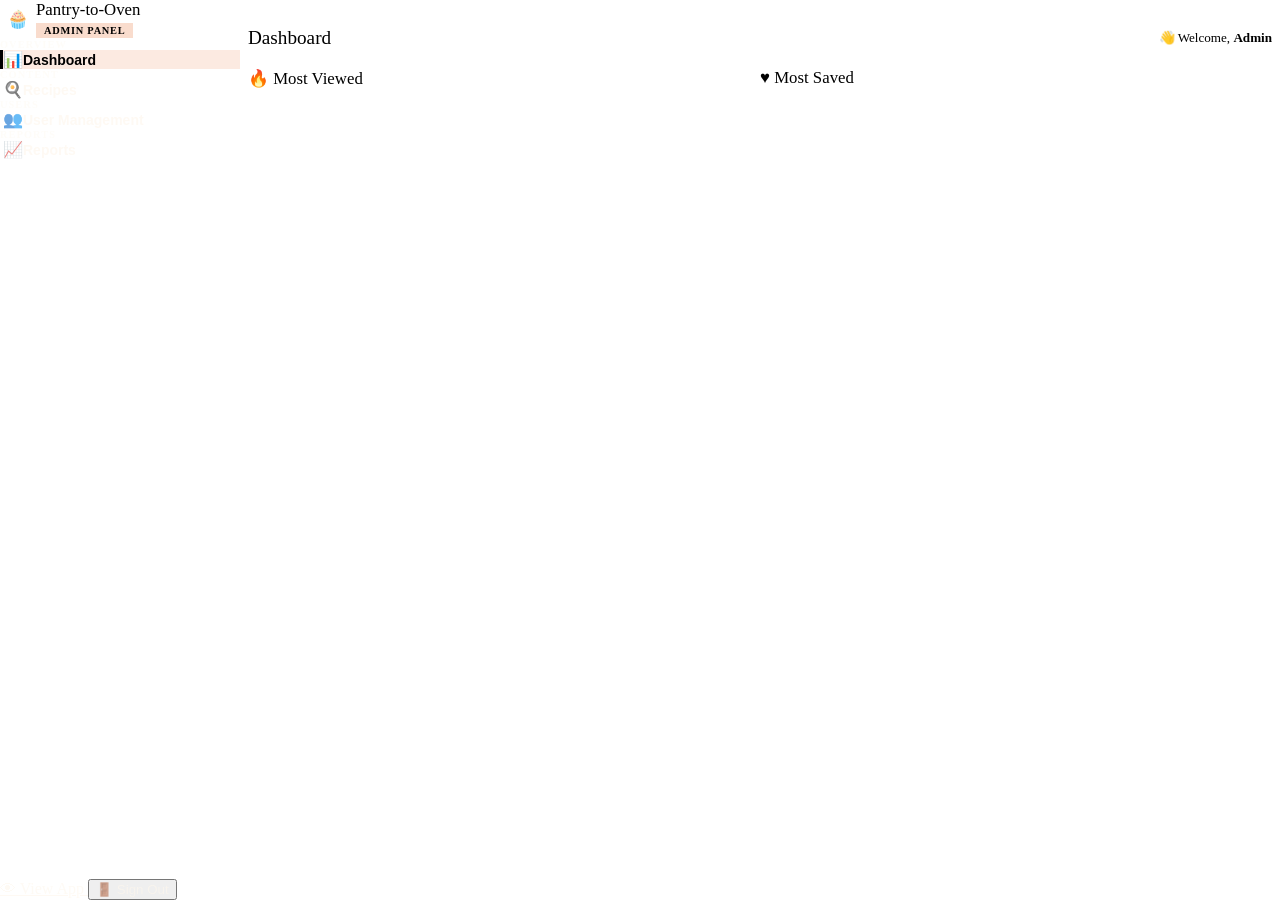
==== admin.html @ a7ffd621 "Add files via upload" ====
<!DOCTYPE html>
<html lang="en">
<head>
  <meta charset="UTF-8" />
  <meta name="viewport" content="width=device-width, initial-scale=1.0" />
  <title>Admin Panel — Pantry-to-Oven</title>
  <link rel="stylesheet" href="css/style.css" />
  <style>
    /* ── Layout ── */
    body { background: var(--gray-50); }

    .admin-layout { display: flex; min-height: 100vh; }

    .admin-sidebar {
      width: 240px; flex-shrink: 0;
      background: var(--brown-deep);
      display: flex; flex-direction: column;
      position: fixed; top: 0; left: 0; bottom: 0;
      z-index: 50; overflow-y: auto;
    }

    .admin-brand {
      padding: var(--sp-6);
      border-bottom: 1px solid rgba(255,255,255,.1);
    }

    .admin-brand-logo {
      display: flex; align-items: center; gap: var(--sp-3);
      margin-bottom: var(--sp-2);
    }

    .admin-brand-icon {
      width: 36px; height: 36px;
      background: var(--orange);
      border-radius: var(--r-md);
      display: flex; align-items: center; justify-content: center;
      font-size: 1.1rem;
    }

    .admin-brand-name {
      font-family: var(--font-display);
      font-size: 1.05rem; color: var(--cream); line-height: 1.2;
    }

    .admin-brand-badge {
      display: inline-block;
      background: rgba(232,116,58,.25);
      color: var(--orange-light);
      font-size: .65rem; font-weight: 700;
      letter-spacing: .07em; text-transform: uppercase;
      padding: 2px 8px; border-radius: var(--r-full);
    }

    .admin-nav { padding: var(--sp-3) 0; flex: 1; }

    .admin-nav-section {
      font-size: .65rem; font-weight: 700;
      text-transform: uppercase; letter-spacing: .1em;
      color: rgba(253,246,236,.35);
      padding: var(--sp-4) var(--sp-5) var(--sp-2);
    }

    .admin-nav-link {
      display: flex; align-items: center;
      gap: var(--sp-3); padding: 10px var(--sp-5);
      color: rgba(253,246,236,.65);
      font-size: .875rem; font-weight: 600;
      text-decoration: none;
      border-left: 3px solid transparent;
      cursor: pointer;
      transition: all var(--t-fast) var(--ease);
      background: none; border-right: none;
      border-top: none; border-bottom: none;
      width: 100%; text-align: left;
    }

    .admin-nav-link:hover { background: rgba(255,255,255,.07); color: var(--cream); }

    .admin-nav-link.active {
      background: rgba(232,116,58,.15);
      color: var(--orange-light);
      border-left-color: var(--orange);
    }

    .admin-nav-icon { font-size: 1rem; width: 20px; text-align: center; flex-shrink: 0; }

    .admin-sidebar-footer {
      padding: var(--sp-4) var(--sp-5);
      border-top: 1px solid rgba(255,255,255,.1);
    }

    /* ── Main ── */
    .admin-main { margin-left: 240px; flex: 1; min-height: 100vh; }

    .admin-topbar {
      background: var(--white);
      border-bottom: 1px solid var(--cream-border);
      padding: 0 var(--sp-8);
      height: 60px;
      display: flex; align-items: center; justify-content: space-between;
      position: sticky; top: 0; z-index: 40;
      box-shadow: var(--shadow-xs);
    }

    .admin-topbar-title {
      font-family: var(--font-display);
      font-size: 1.2rem; color: var(--brown-deep);
    }

    .admin-topbar-right {
      display: flex; align-items: center; gap: var(--sp-3);
      font-size: .82rem; color: var(--gray-400);
    }

    .admin-content { padding: var(--sp-8); }

    /* ── Panels ── */
    .admin-panel { display: none; }
    .admin-panel.active { display: block; }

    /* ── Stats ── */
    .stats-grid {
      display: grid;
      grid-template-columns: repeat(auto-fill, minmax(175px, 1fr));
      gap: var(--sp-4); margin-bottom: var(--sp-8);
    }

    .stat-card {
      background: var(--white);
      border-radius: var(--r-lg);
      border: 1px solid var(--cream-border);
      box-shadow: var(--shadow-xs);
      padding: var(--sp-5) var(--sp-6);
    }

    .stat-card-label {
      font-size: .72rem; font-weight: 700;
      text-transform: uppercase; letter-spacing: .07em;
      color: var(--gray-400); margin-bottom: var(--sp-2);
    }

    .stat-card-value {
      font-family: var(--font-display);
      font-size: 2.2rem; font-weight: 700;
      color: var(--brown-deep); line-height: 1;
    }

    .stat-card-icon {
      font-size: 1.5rem; margin-bottom: var(--sp-3);
    }

    /* ── Table ── */
    .table-card {
      background: var(--white);
      border-radius: var(--r-lg);
      border: 1px solid var(--cream-border);
      box-shadow: var(--shadow-xs);
      overflow: hidden;
      margin-bottom: var(--sp-6);
    }

    .table-card-header {
      display: flex; align-items: center;
      justify-content: space-between;
      padding: var(--sp-4) var(--sp-6);
      border-bottom: 1px solid var(--cream-border);
      flex-wrap: wrap; gap: var(--sp-3);
    }

    .table-card-title {
      font-family: var(--font-display);
      font-size: 1.05rem; color: var(--brown-deep);
    }

    .table-search {
      display: flex; align-items: center;
      gap: var(--sp-2); flex: 1; max-width: 300px;
    }

    .table-search input {
      flex: 1; padding: 7px 12px;
      border: 1.5px solid var(--cream-border);
      border-radius: var(--r-md);
      font-size: .875rem; outline: none;
      transition: border-color var(--t-fast) var(--ease);
    }

    .table-search input:focus { border-color: var(--orange); }

    .admin-table { width: 100%; border-collapse: collapse; }

    .admin-table th {
      font-size: .72rem; font-weight: 700;
      text-transform: uppercase; letter-spacing: .06em;
      color: var(--gray-400);
      padding: var(--sp-3) var(--sp-5);
      text-align: left;
      background: var(--gray-50);
      border-bottom: 1px solid var(--cream-border);
      white-space: nowrap;
    }

    .admin-table td {
      padding: var(--sp-3) var(--sp-5);
      font-size: .875rem; color: var(--gray-800);
      border-bottom: 1px solid var(--gray-100);
      vertical-align: middle;
    }

    .admin-table tr:last-child td { border-bottom: none; }
    .admin-table tr:hover td { background: var(--gray-50); }

    .table-img {
      width: 44px; height: 44px;
      border-radius: var(--r-md);
      object-fit: cover;
      background: var(--cream-dark);
      flex-shrink: 0;
    }

    .action-btns { display: flex; gap: var(--sp-2); }

    /* ── Modal ── */
    .modal-backdrop {
      display: none; position: fixed;
      inset: 0; background: rgba(26,15,10,.6);
      z-index: 200; align-items: flex-start;
      justify-content: center;
      padding: var(--sp-8) var(--sp-4);
      overflow-y: auto;
    }

    .modal-backdrop.open { display: flex; }

    .modal {
      background: var(--white);
      border-radius: var(--r-xl);
      box-shadow: var(--shadow-lg);
      width: 100%; max-width: 680px;
      animation: modalIn .25s var(--ease) both;
    }

    @keyframes modalIn {
      from { opacity: 0; transform: translateY(16px) scale(.97); }
      to   { opacity: 1; transform: translateY(0) scale(1); }
    }

    .modal-header {
      padding: var(--sp-5) var(--sp-6);
      border-bottom: 1px solid var(--cream-border);
      display: flex; align-items: center; justify-content: space-between;
    }

    .modal-title { font-family: var(--font-display); font-size: 1.2rem; color: var(--brown-deep); }

    .modal-close {
      background: none; border: none; cursor: pointer;
      font-size: 1.2rem; color: var(--gray-400);
      padding: 4px; border-radius: var(--r-sm);
      transition: color var(--t-fast) var(--ease);
    }

    .modal-close:hover { color: var(--brown); }

    .modal-body { padding: var(--sp-6); }

    .modal-footer {
      padding: var(--sp-4) var(--sp-6) var(--sp-6);
      display: flex; justify-content: flex-end; gap: var(--sp-3);
      border-top: 1px solid var(--cream-border);
    }

    .form-grid-2 {
      display: grid; grid-template-columns: 1fr 1fr;
      gap: var(--sp-4);
    }

    .form-grid-3 {
      display: grid; grid-template-columns: 1fr 1fr 1fr;
      gap: var(--sp-4);
    }

    /* Dynamic rows */
    .dynamic-row {
      display: flex; gap: var(--sp-2);
      align-items: flex-start; margin-bottom: var(--sp-2);
    }

    .dynamic-row-num {
      width: 28px; height: 28px; flex-shrink: 0;
      background: var(--orange-pale); color: var(--orange);
      border-radius: var(--r-full);
      display: flex; align-items: center; justify-content: center;
      font-size: .8rem; font-weight: 700;
      margin-top: 9px;
    }

    .remove-row-btn {
      background: none; border: 1.5px solid var(--cream-border);
      border-radius: var(--r-md);
      width: 34px; height: 34px; flex-shrink: 0;
      display: flex; align-items: center; justify-content: center;
      cursor: pointer; color: var(--gray-400);
      font-size: .9rem; margin-top: 7px;
      transition: all var(--t-fast) var(--ease);
    }

    .remove-row-btn:hover { border-color: var(--error); color: var(--error); }

    /* Report tables */
    .report-row {
      display: flex; align-items: center;
      gap: var(--sp-3); padding: var(--sp-3) var(--sp-5);
      border-bottom: 1px solid var(--gray-100);
    }

    .report-row:last-child { border-bottom: none; }

    .report-rank {
      width: 28px; height: 28px; border-radius: var(--r-full);
      background: var(--cream); border: 1px solid var(--cream-border);
      display: flex; align-items: center; justify-content: center;
      font-size: .78rem; font-weight: 700; color: var(--gray-600);
      flex-shrink: 0;
    }

    .report-rank.gold   { background: var(--amber-pale);  color: var(--amber);  border-color: var(--amber-light); }
    .report-rank.silver { background: var(--gray-100);    color: var(--gray-600); }
    .report-rank.bronze { background: var(--orange-pale); color: var(--orange); border-color: var(--brown-light); }

    .report-bar-wrap { flex: 1; height: 6px; background: var(--cream-dark); border-radius: var(--r-full); overflow: hidden; }
    .report-bar      { height: 100%; border-radius: var(--r-full); background: var(--orange); transition: width .6s var(--ease); }

    @media(max-width:900px) {
      .admin-sidebar { width: 200px; }
      .admin-main    { margin-left: 200px; }
      .admin-content { padding: var(--sp-5); }
      .form-grid-2   { grid-template-columns: 1fr; }
      .form-grid-3   { grid-template-columns: 1fr 1fr; }
    }

    @media(max-width:640px) {
      .admin-sidebar { display: none; }
      .admin-main    { margin-left: 0; }
      .form-grid-3   { grid-template-columns: 1fr; }
    }
  </style>
</head>
<body>

<!-- ═══ SIDEBAR ═══ -->
<div class="admin-layout">
  <aside class="admin-sidebar">
    <div class="admin-brand">
      <div class="admin-brand-logo">
        <div class="admin-brand-icon">🧁</div>
        <div>
          <div class="admin-brand-name">Pantry-to-Oven</div>
          <span class="admin-brand-badge">Admin Panel</span>
        </div>
      </div>
    </div>

    <nav class="admin-nav">
      <div class="admin-nav-section">Overview</div>
      <button class="admin-nav-link active" onclick="showPanel('dashboard', this)">
        <span class="admin-nav-icon">&#x1F4CA;</span> Dashboard
      </button>

      <div class="admin-nav-section">Content</div>
      <button class="admin-nav-link" onclick="showPanel('recipes', this)">
        <span class="admin-nav-icon">&#x1F373;</span> Recipes
      </button>

      <div class="admin-nav-section">Users</div>
      <button class="admin-nav-link" onclick="showPanel('users', this)">
        <span class="admin-nav-icon">&#x1F465;</span> User Management
      </button>

      <div class="admin-nav-section">Reports</div>
      <button class="admin-nav-link" onclick="showPanel('reports', this)">
        <span class="admin-nav-icon">&#x1F4C8;</span> Reports
      </button>
    </nav>

    <div class="admin-sidebar-footer">
      <a href="home.html" class="btn btn-ghost btn-sm btn-full" style="color:rgba(253,246,236,.6);justify-content:flex-start;gap:var(--sp-2);">
        &#x1F441; View App
      </a>
      <button class="btn btn-ghost btn-sm btn-full" onclick="handleLogout()" style="color:rgba(253,246,236,.6);justify-content:flex-start;gap:var(--sp-2);margin-top:var(--sp-1);">
        &#x1F6AA; Sign Out
      </button>
    </div>
  </aside>

  <!-- ═══ MAIN ═══ -->
  <div class="admin-main">

    <!-- Topbar -->
    <div class="admin-topbar">
      <div class="admin-topbar-title" id="topbar-title">Dashboard</div>
      <div class="admin-topbar-right">
        <span>&#x1F44B; Welcome, <strong>Admin</strong></span>
      </div>
    </div>

    <div class="admin-content">

      <!-- ══════════ DASHBOARD PANEL ══════════ -->
      <div class="admin-panel active" id="panel-dashboard">
        <div class="stats-grid" id="dash-stats"></div>

        <div style="display:grid;grid-template-columns:1fr 1fr;gap:var(--sp-6);">
          <!-- Top viewed -->
          <div class="table-card">
            <div class="table-card-header">
              <span class="table-card-title">&#x1F525; Most Viewed</span>
            </div>
            <div id="top-viewed-list"></div>
          </div>
          <!-- Top saved -->
          <div class="table-card">
            <div class="table-card-header">
              <span class="table-card-title">&#x2665; Most Saved</span>
            </div>
            <div id="top-saved-list"></div>
          </div>
        </div>
      </div>

      <!-- ══════════ RECIPES PANEL ══════════ -->
      <div class="admin-panel" id="panel-recipes">
        <div class="table-card">
          <div class="table-card-header">
            <span class="table-card-title">All Recipes</span>
            <div style="display:flex;gap:var(--sp-3);align-items:center;flex-wrap:wrap;">
              <div class="table-search">
                <input type="text" id="recipe-search-input" placeholder="Search recipes..." oninput="renderRecipeTable()" />
              </div>
              <button class="btn btn-primary btn-sm" onclick="openRecipeModal()">
                + Add Recipe
              </button>
            </div>
          </div>
          <div style="overflow-x:auto;">
            <table class="admin-table" id="recipes-table">
              <thead>
                <tr>
                  <th>Recipe</th>
                  <th>Category</th>
                  <th>Difficulty</th>
                  <th>Time</th>
                  <th>Views</th>
                  <th>Saves</th>
                  <th>Actions</th>
                </tr>
              </thead>
              <tbody id="recipes-tbody"></tbody>
            </table>
          </div>
        </div>
      </div>

      <!-- ══════════ USERS PANEL ══════════ -->
      <div class="admin-panel" id="panel-users">
        <div class="table-card">
          <div class="table-card-header">
            <span class="table-card-title">All Users</span>
            <div class="table-search">
              <input type="text" id="user-search-input" placeholder="Search users..." oninput="renderUserTable()" />
            </div>
          </div>
          <div style="overflow-x:auto;">
            <table class="admin-table">
              <thead>
                <tr>
                  <th>User</th>
                  <th>Email</th>
                  <th>Joined</th>
                  <th>Saved</th>
                  <th>Completed</th>
                  <th>Viewed</th>
                  <th>Actions</th>
                </tr>
              </thead>
              <tbody id="users-tbody"></tbody>
            </table>
          </div>
        </div>
      </div>

      <!-- ══════════ REPORTS PANEL ══════════ -->
      <div class="admin-panel" id="panel-reports">
        <div style="display:grid;grid-template-columns:1fr 1fr;gap:var(--sp-6);">
          <div class="table-card">
            <div class="table-card-header">
              <span class="table-card-title">&#x1F525; Top 5 Most Viewed</span>
            </div>
            <div id="report-viewed-list"></div>
          </div>
          <div class="table-card">
            <div class="table-card-header">
              <span class="table-card-title">&#x2665; Top 5 Most Saved</span>
            </div>
            <div id="report-saved-list"></div>
          </div>
        </div>
        <div class="stats-grid" style="margin-top:var(--sp-6);" id="report-stats"></div>
      </div>

    </div><!-- /admin-content -->
  </div><!-- /admin-main -->
</div><!-- /admin-layout -->

<!-- ══════════ RECIPE MODAL ══════════ -->
<div class="modal-backdrop" id="recipe-modal">
  <div class="modal">
    <div class="modal-header">
      <h2 class="modal-title" id="modal-title">Add Recipe</h2>
      <button class="modal-close" onclick="closeRecipeModal()">&#x2715;</button>
    </div>
    <div class="modal-body" style="max-height:75vh;overflow-y:auto;">

      <input type="hidden" id="edit-recipe-id" />

      <!-- Basic info -->
      <h4 style="font-size:.8rem;font-weight:700;text-transform:uppercase;letter-spacing:.07em;color:var(--gray-400);margin-bottom:var(--sp-4);">Basic Information</h4>
      <div class="form-group">
        <label class="form-label">Recipe Name *</label>
        <input type="text" id="f-title" class="form-input" placeholder="e.g. Classic Banana Bread" />
      </div>
      <div class="form-grid-2">
        <div class="form-group">
          <label class="form-label">Category *</label>
          <select id="f-category" class="form-select"></select>
        </div>
        <div class="form-group">
          <label class="form-label">Difficulty *</label>
          <select id="f-difficulty" class="form-select"></select>
        </div>
      </div>
      <div class="form-group">
        <label class="form-label">Image URL</label>
        <input type="url" id="f-image" class="form-input" placeholder="https://example.com/image.jpg" />
      </div>
      <div class="form-group">
        <label class="form-label">Description</label>
        <textarea id="f-description" class="form-textarea" rows="2" placeholder="Brief description of the recipe..."></textarea>
      </div>

      <!-- Timing -->
      <div class="divider"></div>
      <h4 style="font-size:.8rem;font-weight:700;text-transform:uppercase;letter-spacing:.07em;color:var(--gray-400);margin-bottom:var(--sp-4);">Timing &amp; Servings</h4>
      <div class="form-grid-3">
        <div class="form-group">
          <label class="form-label">Prep Time (mins)</label>
          <input type="number" id="f-prep" class="form-input" placeholder="20" min="0" />
        </div>
        <div class="form-group">
          <label class="form-label">Bake Time (mins)</label>
          <input type="number" id="f-bake" class="form-input" placeholder="35" min="0" />
        </div>
        <div class="form-group">
          <label class="form-label">Servings</label>
          <input type="number" id="f-servings" class="form-input" placeholder="8" min="1" />
        </div>
      </div>

      <!-- Nutrition -->
      <div class="divider"></div>
      <h4 style="font-size:.8rem;font-weight:700;text-transform:uppercase;letter-spacing:.07em;color:var(--gray-400);margin-bottom:var(--sp-4);">Nutrition (per serving)</h4>
      <div class="form-grid-3">
        <div class="form-group"><label class="form-label">Calories</label><input type="text" id="f-cal" class="form-input" placeholder="320" /></div>
        <div class="form-group"><label class="form-label">Protein</label><input type="text" id="f-protein" class="form-input" placeholder="5g" /></div>
        <div class="form-group"><label class="form-label">Carbs</label><input type="text" id="f-carbs" class="form-input" placeholder="48g" /></div>
        <div class="form-group"><label class="form-label">Fat</label><input type="text" id="f-fat" class="form-input" placeholder="12g" /></div>
        <div class="form-group"><label class="form-label">Fiber</label><input type="text" id="f-fiber" class="form-input" placeholder="1g" /></div>
        <div class="form-group"><label class="form-label">Sugar</label><input type="text" id="f-sugar" class="form-input" placeholder="28g" /></div>
      </div>

      <!-- Ingredients -->
      <div class="divider"></div>
      <h4 style="font-size:.8rem;font-weight:700;text-transform:uppercase;letter-spacing:.07em;color:var(--gray-400);margin-bottom:var(--sp-4);">Ingredients</h4>
      <div id="ingredients-rows"></div>
      <button type="button" class="btn btn-secondary btn-sm" onclick="addIngredientRow()">+ Add Ingredient</button>

      <!-- Steps -->
      <div class="divider"></div>
      <h4 style="font-size:.8rem;font-weight:700;text-transform:uppercase;letter-spacing:.07em;color:var(--gray-400);margin-bottom:var(--sp-4);">Steps</h4>
      <div id="steps-rows"></div>
      <button type="button" class="btn btn-secondary btn-sm" onclick="addStepRow()">+ Add Step</button>

      <span class="form-error" id="modal-error" style="margin-top:var(--sp-4);display:block;"></span>
    </div>
    <div class="modal-footer">
      <button class="btn btn-ghost" onclick="closeRecipeModal()">Cancel</button>
      <button class="btn btn-primary" onclick="saveRecipe()">Save Recipe</button>
    </div>
  </div>
</div>

<!-- ══════════ USER EDIT MODAL ══════════ -->
<div class="modal-backdrop" id="user-modal">
  <div class="modal" style="max-width:440px;">
    <div class="modal-header">
      <h2 class="modal-title">Edit User</h2>
      <button class="modal-close" onclick="closeUserModal()">&#x2715;</button>
    </div>
    <div class="modal-body">
      <input type="hidden" id="edit-username-orig" />
      <div class="form-group">
        <label class="form-label">Username</label>
        <input type="text" id="edit-username-val" class="form-input" />
        <span class="form-error" id="user-edit-err"></span>
      </div>
      <div class="form-group">
        <label class="form-label">Email</label>
        <input type="email" id="edit-email-val" class="form-input" />
      </div>
      <div class="form-group">
        <label class="form-label">New Password <span style="color:var(--gray-400);font-weight:400;">(leave blank to keep)</span></label>
        <input type="password" id="edit-pw-val" class="form-input" placeholder="Enter new password" />
      </div>
    </div>
    <div class="modal-footer">
      <button class="btn btn-ghost" onclick="closeUserModal()">Cancel</button>
      <button class="btn btn-primary" onclick="saveUser()">Save Changes</button>
    </div>
  </div>
</div>

<!-- Delete confirm modal -->
<div class="modal-backdrop" id="confirm-modal">
  <div class="modal" style="max-width:400px;">
    <div class="modal-header">
      <h2 class="modal-title" id="confirm-title">Confirm Delete</h2>
      <button class="modal-close" onclick="closeConfirmModal()">&#x2715;</button>
    </div>
    <div class="modal-body">
      <p id="confirm-message" style="font-size:.95rem;color:var(--gray-600);line-height:1.6;"></p>
    </div>
    <div class="modal-footer">
      <button class="btn btn-ghost" onclick="closeConfirmModal()">Cancel</button>
      <button class="btn btn-danger" id="confirm-action-btn">Delete</button>
    </div>
  </div>
</div>

<script src="js/storage.js"></script>
<script src="js/data.js"></script>
<script src="js/auth.js"></script>
<script src="js/recipes.js"></script>
<script>
  /* ── INIT ── */
  document.addEventListener('DOMContentLoaded', () => {
    initSeedData();
    requireAdmin();
    buildCategoryOptions('f-category', false);
    buildDifficultyOptions('f-difficulty', false);
    loadDashboard();
  });

  /* ── PANEL NAVIGATION ── */
  function showPanel(name, btn) {
    document.querySelectorAll('.admin-panel').forEach(p => p.classList.remove('active'));
    document.querySelectorAll('.admin-nav-link').forEach(l => l.classList.remove('active'));
    document.getElementById(`panel-${name}`).classList.add('active');
    btn.classList.add('active');

    const titles = { dashboard:'Dashboard', recipes:'Recipe Management', users:'User Management', reports:'Reports' };
    document.getElementById('topbar-title').textContent = titles[name] || name;

    if (name === 'dashboard') loadDashboard();
    if (name === 'recipes')   renderRecipeTable();
    if (name === 'users')     renderUserTable();
    if (name === 'reports')   loadReports();
  }

  /* ══════════════════════════════════════
     DASHBOARD
  ══════════════════════════════════════ */
  function loadDashboard() {
    const data = getReportData();

    document.getElementById('dash-stats').innerHTML = `
      <div class="stat-card"><div class="stat-card-icon">&#x1F373;</div><div class="stat-card-label">Total Recipes</div><div class="stat-card-value">${data.totalRecipes}</div></div>
      <div class="stat-card"><div class="stat-card-icon">&#x1F465;</div><div class="stat-card-label">Total Users</div><div class="stat-card-value">${data.totalUsers}</div></div>
      <div class="stat-card"><div class="stat-card-icon">&#x2665;</div><div class="stat-card-label">Total Saves</div><div class="stat-card-value">${data.totalSaves}</div></div>
      <div class="stat-card"><div class="stat-card-icon">&#x1F4C8;</div><div class="stat-card-label">Total Views</div><div class="stat-card-value">${getRecipes().reduce((s,r)=>s+(r.views||0),0)}</div></div>`;

    document.getElementById('top-viewed-list').innerHTML =
      renderMiniReport(data.topViewed, 'views');
    document.getElementById('top-saved-list').innerHTML =
      renderMiniReport(data.topSaved, 'saves');
  }

  function renderMiniReport(recipes, field) {
    if (!recipes.length) return '<p style="padding:var(--sp-4);font-size:.875rem;color:var(--gray-400);">No data yet.</p>';
    const max = recipes[0][field] || 1;
    const medals = ['gold','silver','bronze','',''];
    return recipes.map((r,i) => `
      <div class="report-row">
        <div class="report-rank ${medals[i]}">${i+1}</div>
        <div style="flex:1;min-width:0;">
          <div style="font-size:.875rem;font-weight:600;color:var(--gray-800);white-space:nowrap;overflow:hidden;text-overflow:ellipsis;">${r.title}</div>
          <div class="report-bar-wrap" style="margin-top:5px;">
            <div class="report-bar" style="width:${Math.round(((r[field]||0)/max)*100)}%;"></div>
          </div>
        </div>
        <div style="font-size:.82rem;font-weight:700;color:var(--orange);min-width:36px;text-align:right;">${r[field]||0}</div>
      </div>`).join('');
  }

  /* ══════════════════════════════════════
     RECIPES TABLE
  ══════════════════════════════════════ */
  function renderRecipeTable() {
    const query   = (document.getElementById('recipe-search-input')?.value || '').toLowerCase();
    const recipes = getRecipes().filter(r =>
      !query || r.title.toLowerCase().includes(query) || r.category.toLowerCase().includes(query));

    const diffClass = (d) => ({ Beginner:'beginner', Intermediate:'intermediate', Advanced:'advanced' }[d]||'beginner');

    document.getElementById('recipes-tbody').innerHTML = recipes.length
      ? recipes.map(r => `
        <tr>
          <td>
            <div style="display:flex;align-items:center;gap:var(--sp-3);">
              <img class="table-img" src="${r.image||''}" alt="${r.title}" onerror="this.src='';this.style.background='var(--cream-dark)'">
              <div>
                <div style="font-weight:600;color:var(--brown-deep);">${r.title}</div>
                <div style="font-size:.75rem;color:var(--gray-400);">${r.id}</div>
              </div>
            </div>
          </td>
          <td><span class="badge badge-category">${r.category}</span></td>
          <td><span class="badge badge-${diffClass(r.difficulty)}">${r.difficulty}</span></td>
          <td style="white-space:nowrap;">${formatTime((r.prepTime||0)+(r.bakeTime||0))}</td>
          <td>${r.views||0}</td>
          <td>${r.saves||0}</td>
          <td>
            <div class="action-btns">
              <button class="btn btn-secondary btn-sm" onclick="openRecipeModal('${r.id}')">Edit</button>
              <button class="btn btn-danger btn-sm" onclick="confirmDeleteRecipe('${r.id}','${r.title.replace(/'/g,"\\'")}')">Delete</button>
            </div>
          </td>
        </tr>`).join('')
      : `<tr><td colspan="7" style="text-align:center;padding:var(--sp-8);color:var(--gray-400);">No recipes found.</td></tr>`;
  }

  /* ══════════════════════════════════════
     RECIPE MODAL
  ══════════════════════════════════════ */
  let ingredientCount = 0;
  let stepCount       = 0;

  function openRecipeModal(id = null) {
    const modal = document.getElementById('recipe-modal');
    ingredientCount = 0;
    stepCount       = 0;
    document.getElementById('ingredients-rows').innerHTML = '';
    document.getElementById('steps-rows').innerHTML       = '';
    document.getElementById('modal-error').textContent    = '';
    document.getElementById('edit-recipe-id').value       = '';

    if (id) {
      const r = getRecipeById(id);
      if (!r) return;
      document.getElementById('modal-title').textContent = 'Edit Recipe';
      document.getElementById('edit-recipe-id').value    = id;
      document.getElementById('f-title').value           = r.title || '';
      document.getElementById('f-category').value        = r.category || '';
      document.getElementById('f-difficulty').value      = r.difficulty || '';
      document.getElementById('f-image').value           = r.image || '';
      document.getElementById('f-description').value     = r.description || '';
      document.getElementById('f-prep').value            = r.prepTime || '';
      document.getElementById('f-bake').value            = r.bakeTime || '';
      document.getElementById('f-servings').value        = r.servings || '';
      if (r.nutrition) {
        document.getElementById('f-cal').value     = r.nutrition.calories || '';
        document.getElementById('f-protein').value = r.nutrition.protein  || '';
        document.getElementById('f-carbs').value   = r.nutrition.carbs    || '';
        document.getElementById('f-fat').value     = r.nutrition.fat      || '';
        document.getElementById('f-fiber').value   = r.nutrition.fiber    || '';
        document.getElementById('f-sugar').value   = r.nutrition.sugar    || '';
      }
      (r.ingredients || []).forEach(ing => addIngredientRow(ing.name, ing.qty));
      (r.steps       || []).forEach(s   => addStepRow(s.instruction, s.tip));
    } else {
      document.getElementById('modal-title').textContent = 'Add Recipe';
      ['f-title','f-image','f-description','f-prep','f-bake','f-servings',
       'f-cal','f-protein','f-carbs','f-fat','f-fiber','f-sugar'].forEach(id => {
        const el = document.getElementById(id); if (el) el.value = '';
      });
      addIngredientRow(); addIngredientRow(); addIngredientRow();
      addStepRow(); addStepRow();
    }

    modal.classList.add('open');
  }

  function closeRecipeModal() {
    document.getElementById('recipe-modal').classList.remove('open');
  }

  function addIngredientRow(name = '', qty = '') {
    ingredientCount++;
    const n = ingredientCount;
    const div = document.createElement('div');
    div.className = 'dynamic-row';
    div.id = `ing-row-${n}`;
    div.innerHTML = `
      <div style="flex:1;">
        <input type="text" class="form-input" id="ing-name-${n}" placeholder="Ingredient name" value="${name}" style="margin-bottom:var(--sp-2);" />
        <input type="text" class="form-input" id="ing-qty-${n}"  placeholder="Quantity (e.g. 2 cups)" value="${qty}" />
      </div>
      <button type="button" class="remove-row-btn" onclick="document.getElementById('ing-row-${n}').remove()">&#x2715;</button>`;
    document.getElementById('ingredients-rows').appendChild(div);
  }

  function addStepRow(instruction = '', tip = '') {
    stepCount++;
    const n = stepCount;
    const div = document.createElement('div');
    div.className = 'dynamic-row';
    div.id = `step-row-${n}`;
    div.innerHTML = `
      <div class="dynamic-row-num">${n}</div>
      <div style="flex:1;">
        <textarea class="form-textarea" id="step-inst-${n}" placeholder="Step instruction..." rows="2" style="margin-bottom:var(--sp-2);">${instruction}</textarea>
        <input type="text" class="form-input" id="step-tip-${n}" placeholder="Helpful tip (optional)" value="${tip}" />
      </div>
      <button type="button" class="remove-row-btn" onclick="document.getElementById('step-row-${n}').remove()">&#x2715;</button>`;
    document.getElementById('steps-rows').appendChild(div);
  }

  function saveRecipe() {
    const errEl = document.getElementById('modal-error');
    errEl.textContent = '';

    const title      = document.getElementById('f-title').value.trim();
    const category   = document.getElementById('f-category').value;
    const difficulty = document.getElementById('f-difficulty').value;
    if (!title)      { errEl.textContent = 'Recipe name is required.'; return; }
    if (!category)   { errEl.textContent = 'Please select a category.'; return; }
    if (!difficulty) { errEl.textContent = 'Please select a difficulty.'; return; }

    /* Collect ingredients */
    const ingredients = [];
    document.querySelectorAll('[id^="ing-row-"]').forEach(row => {
      const n    = row.id.split('-')[2];
      const name = document.getElementById(`ing-name-${n}`)?.value.trim();
      const qty  = document.getElementById(`ing-qty-${n}`)?.value.trim();
      if (name) ingredients.push({ name, qty: qty || '' });
    });

    /* Collect steps */
    const steps = [];
    document.querySelectorAll('[id^="step-row-"]').forEach(row => {
      const n    = row.id.split('-')[2];
      const inst = document.getElementById(`step-inst-${n}`)?.value.trim();
      const tip  = document.getElementById(`step-tip-${n}`)?.value.trim();
      if (inst) steps.push({ instruction: inst, tip: tip || '' });
    });

    if (!ingredients.length) { errEl.textContent = 'Add at least one ingredient.'; return; }
    if (!steps.length)        { errEl.textContent = 'Add at least one step.'; return; }

    const data = {
      title, category, difficulty,
      image:       document.getElementById('f-image').value.trim(),
      description: document.getElementById('f-description').value.trim(),
      prepTime:    parseInt(document.getElementById('f-prep').value) || 0,
      bakeTime:    parseInt(document.getElementById('f-bake').value) || 0,
      servings:    parseInt(document.getElementById('f-servings').value) || 1,
      nutrition: {
        calories: document.getElementById('f-cal').value.trim(),
        protein:  document.getElementById('f-protein').value.trim(),
        carbs:    document.getElementById('f-carbs').value.trim(),
        fat:      document.getElementById('f-fat').value.trim(),
        fiber:    document.getElementById('f-fiber').value.trim(),
        sugar:    document.getElementById('f-sugar').value.trim(),
      },
      ingredients, steps,
    };

    const editId = document.getElementById('edit-recipe-id').value;
    if (editId) {
      updateRecipe(editId, data);
      showToast('Recipe updated successfully!');
    } else {
      createRecipe(data);
      showToast('New recipe created!');
    }

    closeRecipeModal();
    renderRecipeTable();
  }

  /* ══════════════════════════════════════
     USERS TABLE
  ══════════════════════════════════════ */
  function renderUserTable() {
    const query = (document.getElementById('user-search-input')?.value || '').toLowerCase();
    const users = getUsers().filter(u =>
      !query ||
      u.username.toLowerCase().includes(query) ||
      (u.email || '').toLowerCase().includes(query));

    document.getElementById('users-tbody').innerHTML = users.length
      ? users.map(u => `
        <tr>
          <td>
            <div style="display:flex;align-items:center;gap:var(--sp-3);">
              <div style="width:36px;height:36px;border-radius:50%;background:var(--brown);color:var(--white);display:flex;align-items:center;justify-content:center;font-size:.8rem;font-weight:700;font-family:var(--font-display);flex-shrink:0;">${getInitials(u.username)}</div>
              <span style="font-weight:600;color:var(--brown-deep);">${u.username}</span>
            </div>
          </td>
          <td style="color:var(--gray-600);">${u.email || '—'}</td>
          <td style="white-space:nowrap;">${formatDate(u.joinDate)}</td>
          <td>${getSaved(u.username).length}</td>
          <td>${getCompleted(u.username).length}</td>
          <td>${getViewed(u.username).length}</td>
          <td>
            <div class="action-btns">
              <button class="btn btn-secondary btn-sm" onclick="openUserModal('${u.username}')">Edit</button>
              <button class="btn btn-danger btn-sm" onclick="confirmDeleteUser('${u.username}')">Delete</button>
            </div>
          </td>
        </tr>`).join('')
      : `<tr><td colspan="7" style="text-align:center;padding:var(--sp-8);color:var(--gray-400);">No users found.</td></tr>`;
  }

  /* ══════════════════════════════════════
     USER MODAL
  ══════════════════════════════════════ */
  function openUserModal(username) {
    const u = getUserByUsername(username);
    if (!u) return;
    document.getElementById('edit-username-orig').value = u.username;
    document.getElementById('edit-username-val').value  = u.username;
    document.getElementById('edit-email-val').value     = u.email || '';
    document.getElementById('edit-pw-val').value        = '';
    document.getElementById('user-edit-err').textContent = '';
    document.getElementById('user-edit-err').classList.remove('visible');
    document.getElementById('user-modal').classList.add('open');
  }

  function closeUserModal() {
    document.getElementById('user-modal').classList.remove('open');
  }

  function saveUser() {
    const orig    = document.getElementById('edit-username-orig').value;
    const newName = document.getElementById('edit-username-val').value.trim();
    const email   = document.getElementById('edit-email-val').value.trim();
    const pw      = document.getElementById('edit-pw-val').value;
    const errEl   = document.getElementById('user-edit-err');

    errEl.textContent = ''; errEl.classList.remove('visible');

    if (!newName || newName.length < 3) {
      errEl.textContent = 'Username must be at least 3 characters.';
      errEl.classList.add('visible'); return;
    }

    if (newName.toLowerCase() !== orig.toLowerCase()) {
      const existing = getUserByUsername(newName);
      if (existing) {
        errEl.textContent = 'Username already taken.';
        errEl.classList.add('visible'); return;
      }
    }

    const updates = { username: newName, email };
    if (pw && pw.length >= 6) updates.password = pw;
    else if (pw && pw.length < 6) {
      errEl.textContent = 'New password must be at least 6 characters.';
      errEl.classList.add('visible'); return;
    }

    updateUser(orig, updates);
    closeUserModal();
    renderUserTable();
    showToast('User updated successfully!');
  }

  /* ══════════════════════════════════════
     DELETE CONFIRMS
  ══════════════════════════════════════ */
  function confirmDeleteRecipe(id, title) {
    document.getElementById('confirm-title').textContent   = 'Delete Recipe';
    document.getElementById('confirm-message').textContent =
      `Are you sure you want to delete "${title}"? This cannot be undone.`;
    document.getElementById('confirm-action-btn').onclick  = () => {
      deleteRecipe(id);
      closeConfirmModal();
      renderRecipeTable();
      showToast('Recipe deleted.');
    };
    document.getElementById('confirm-modal').classList.add('open');
  }

  function confirmDeleteUser(username) {
    document.getElementById('confirm-title').textContent   = 'Delete User';
    document.getElementById('confirm-message').textContent =
      `Are you sure you want to delete user "${username}"? All their data will be permanently removed.`;
    document.getElementById('confirm-action-btn').onclick  = () => {
      deleteUser(username);
      closeConfirmModal();
      renderUserTable();
      showToast('User deleted.');
    };
    document.getElementById('confirm-modal').classList.add('open');
  }

  function closeConfirmModal() {
    document.getElementById('confirm-modal').classList.remove('open');
  }

  /* Close modals on backdrop click */
  ['recipe-modal','user-modal','confirm-modal'].forEach(id => {
    document.getElementById(id).addEventListener('click', function(e) {
      if (e.target === this) this.classList.remove('open');
    });
  });

  /* ══════════════════════════════════════
     REPORTS
  ══════════════════════════════════════ */
  function loadReports() {
    const data = getReportData();

    document.getElementById('report-viewed-list').innerHTML =
      renderMiniReport(data.topViewed, 'views');
    document.getElementById('report-saved-list').innerHTML =
      renderMiniReport(data.topSaved,  'saves');

    const totalViews = getRecipes().reduce((s,r) => s+(r.views||0), 0);
    document.getElementById('report-stats').innerHTML = `
      <div class="stat-card"><div class="stat-card-icon">&#x1F4D6;</div><div class="stat-card-label">Total Recipes</div><div class="stat-card-value">${data.totalRecipes}</div></div>
      <div class="stat-card"><div class="stat-card-icon">&#x1F465;</div><div class="stat-card-label">Registered Users</div><div class="stat-card-value">${data.totalUsers}</div></div>
      <div class="stat-card"><div class="stat-card-icon">&#x2665;</div><div class="stat-card-label">Total Saves</div><div class="stat-card-value">${data.totalSaves}</div></div>
      <div class="stat-card"><div class="stat-card-icon">&#x1F440;</div><div class="stat-card-label">Total Views</div><div class="stat-card-value">${totalViews}</div></div>`;
  }
</script>
</body>
</html>
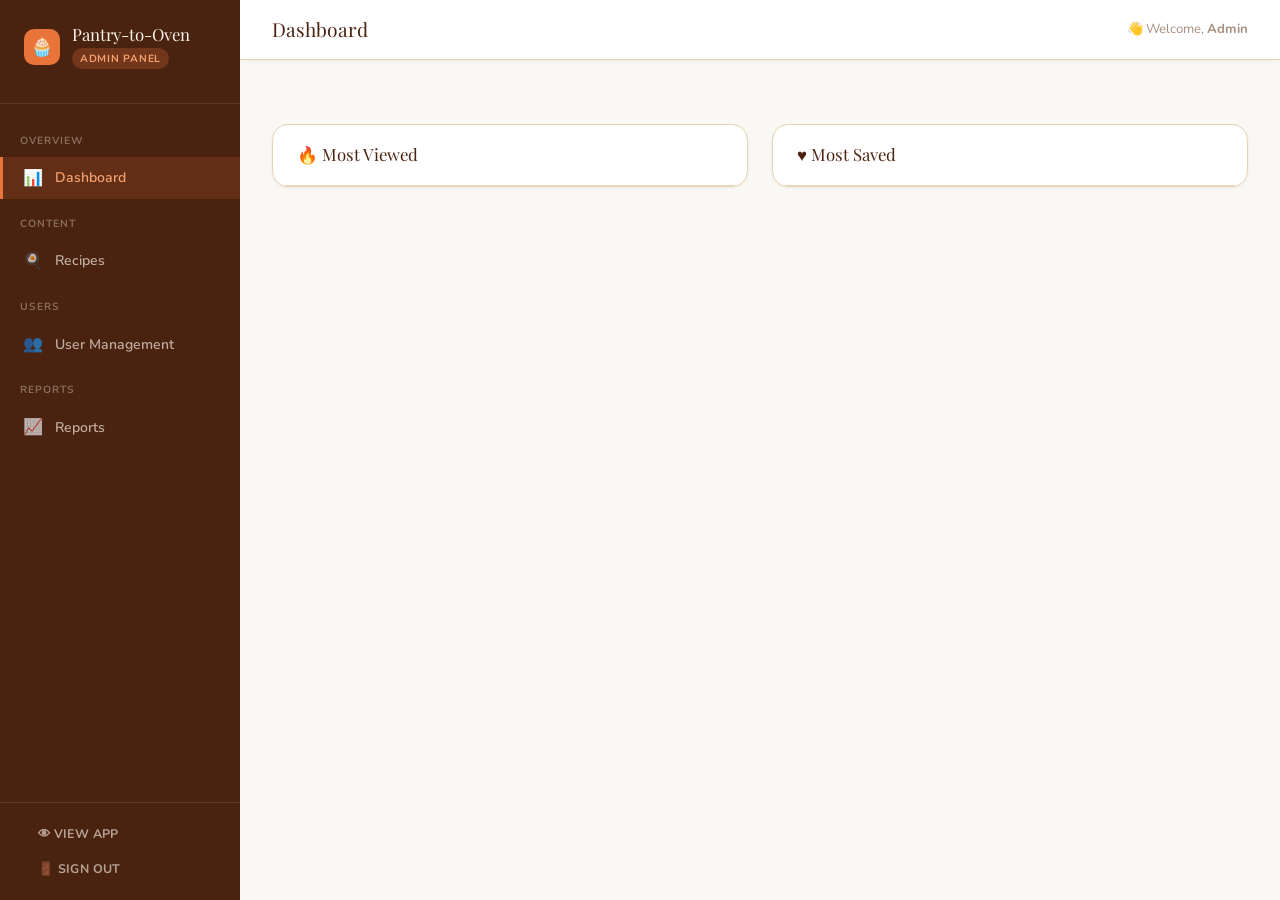
==== commit c9015af2: "Fix stylesheet link path in admin.html" ====
--- a/admin.html
+++ b/admin.html
@@ -4,7 +4,7 @@
   <meta charset="UTF-8" />
   <meta name="viewport" content="width=device-width, initial-scale=1.0" />
   <title>Admin Panel — Pantry-to-Oven</title>
-  <link rel="stylesheet" href="css/style.css" />
+  <link rel="stylesheet" href="style.css" />
   <style>
     /* ── Layout ── */
     body { background: var(--gray-50); }
--- a/style.css
+++ b/style.css
@@ -0,0 +1,1935 @@
+/* ============================================================
+   PANTRY-TO-OVEN — SHARED DESIGN SYSTEM
+   Warm & cozy baking aesthetic
+   Font: Playfair Display (headings) + Nunito (body)
+   ============================================================ */
+
+@import url('https://fonts.googleapis.com/css2?family=Playfair+Display:ital,wght@0,400;0,600;0,700;1,400&family=Nunito:wght@300;400;500;600;700&display=swap');
+
+/* ── CSS VARIABLES ───────────────────────────────────────── */
+:root {
+  /* Brand palette — warm baking tones */
+  --cream:        #FDF6EC;
+  --cream-dark:   #F5E9D3;
+  --cream-border: #E8D5B7;
+  --brown-light:  #C8956B;
+  --brown:        #A0522D;
+  --brown-dark:   #7B3F1E;
+  --brown-deep:   #4A2210;
+  --orange:       #E8743A;
+  --orange-light: #F5A06E;
+  --orange-pale:  #FDE8D8;
+  --amber:        #D4880A;
+  --amber-light:  #F7C948;
+  --amber-pale:   #FEF3C7;
+
+  /* Neutrals */
+  --white:        #FFFFFF;
+  --gray-50:      #FAF8F5;
+  --gray-100:     #F0EBE3;
+  --gray-200:     #DDD4C8;
+  --gray-400:     #A89080;
+  --gray-600:     #6B5548;
+  --gray-800:     #3D2B20;
+  --black:        #1A0F0A;
+
+  /* Semantic */
+  --success:      #4A7C59;
+  --success-bg:   #EAF4EE;
+  --error:        #C0392B;
+  --error-bg:     #FDECEA;
+  --warning:      #D4880A;
+  --warning-bg:   #FEF3C7;
+  --info:         #2471A3;
+  --info-bg:      #EBF5FB;
+
+  /* Difficulty colors */
+  --beginner:     #4A7C59;
+  --beginner-bg:  #EAF4EE;
+  --intermediate: #D4880A;
+  --intermediate-bg: #FEF3C7;
+  --advanced:     #C0392B;
+  --advanced-bg:  #FDECEA;
+
+  /* Typography */
+  --font-display: 'Playfair Display', Georgia, serif;
+  --font-body:    'Nunito', 'Segoe UI', sans-serif;
+
+  /* Spacing scale */
+  --sp-1:  4px;
+  --sp-2:  8px;
+  --sp-3:  12px;
+  --sp-4:  16px;
+  --sp-5:  20px;
+  --sp-6:  24px;
+  --sp-8:  32px;
+  --sp-10: 40px;
+  --sp-12: 48px;
+  --sp-16: 64px;
+
+  /* Radii */
+  --r-sm:   6px;
+  --r-md:   10px;
+  --r-lg:   16px;
+  --r-xl:   24px;
+  --r-full: 999px;
+
+  /* Shadows */
+  --shadow-xs: 0 1px 3px rgba(74,34,16,0.08);
+  --shadow-sm: 0 2px 8px rgba(74,34,16,0.10);
+  --shadow-md: 0 4px 16px rgba(74,34,16,0.12);
+  --shadow-lg: 0 8px 32px rgba(74,34,16,0.14);
+  --shadow-card: 0 2px 12px rgba(74,34,16,0.10), 0 0 0 1px rgba(200,149,107,0.15);
+
+  /* Transitions */
+  --ease: cubic-bezier(0.4, 0, 0.2, 1);
+  --t-fast:   0.15s;
+  --t-normal: 0.25s;
+  --t-slow:   0.4s;
+
+  /* Layout */
+  --nav-height:   64px;
+  --max-width:    1200px;
+  --content-width: 780px;
+}
+
+/* ── RESET & BASE ────────────────────────────────────────── */
+*, *::before, *::after {
+  box-sizing: border-box;
+  margin: 0;
+  padding: 0;
+}
+
+html {
+  font-size: 16px;
+  scroll-behavior: smooth;
+  -webkit-text-size-adjust: 100%;
+}
+
+body {
+  font-family: var(--font-body);
+  font-weight: 400;
+  color: var(--gray-800);
+  background-color: var(--cream);
+  line-height: 1.65;
+  min-height: 100vh;
+  -webkit-font-smoothing: antialiased;
+}
+
+img {
+  display: block;
+  max-width: 100%;
+  height: auto;
+}
+
+a {
+  color: var(--brown);
+  text-decoration: none;
+  transition: color var(--t-fast) var(--ease);
+}
+
+a:hover { color: var(--brown-dark); }
+
+ul, ol { list-style: none; }
+
+button, input, select, textarea {
+  font-family: var(--font-body);
+  font-size: 1rem;
+}
+
+/* ── TYPOGRAPHY ──────────────────────────────────────────── */
+h1, h2, h3, h4, h5, h6 {
+  font-family: var(--font-display);
+  color: var(--brown-deep);
+  line-height: 1.25;
+  font-weight: 700;
+}
+
+h1 { font-size: clamp(1.8rem, 4vw, 2.6rem); }
+h2 { font-size: clamp(1.4rem, 3vw, 2rem); }
+h3 { font-size: clamp(1.15rem, 2.5vw, 1.5rem); }
+h4 { font-size: 1.15rem; }
+h5 { font-size: 1rem; }
+h6 { font-size: 0.9rem; }
+
+.text-display {
+  font-family: var(--font-display);
+  font-size: clamp(2rem, 5vw, 3.2rem);
+  font-weight: 700;
+  line-height: 1.15;
+  color: var(--brown-deep);
+}
+
+.text-display-italic {
+  font-family: var(--font-display);
+  font-style: italic;
+  font-size: clamp(1.6rem, 4vw, 2.4rem);
+  color: var(--brown);
+}
+
+.text-lead    { font-size: 1.1rem; color: var(--gray-600); line-height: 1.7; }
+.text-sm      { font-size: 0.875rem; }
+.text-xs      { font-size: 0.75rem; }
+.text-muted   { color: var(--gray-400); }
+.text-brown   { color: var(--brown); }
+.text-orange  { color: var(--orange); }
+.text-center  { text-align: center; }
+.font-medium  { font-weight: 500; }
+.font-semi    { font-weight: 600; }
+.font-bold    { font-weight: 700; }
+.italic       { font-style: italic; font-family: var(--font-display); }
+
+/* ── LAYOUT CONTAINERS ───────────────────────────────────── */
+.container {
+  width: 100%;
+  max-width: var(--max-width);
+  margin-inline: auto;
+  padding-inline: var(--sp-6);
+}
+
+.container-sm {
+  width: 100%;
+  max-width: 520px;
+  margin-inline: auto;
+  padding-inline: var(--sp-6);
+}
+
+.container-md {
+  width: 100%;
+  max-width: var(--content-width);
+  margin-inline: auto;
+  padding-inline: var(--sp-6);
+}
+
+.page-wrapper {
+  min-height: 100vh;
+  display: flex;
+  flex-direction: column;
+}
+
+.page-content {
+  flex: 1;
+  padding-top: calc(var(--nav-height) + var(--sp-8));
+  padding-bottom: var(--sp-16);
+}
+
+.page-content-full {
+  flex: 1;
+  padding-top: var(--nav-height);
+}
+
+/* Auth pages (no nav offset needed) */
+.auth-wrapper {
+  min-height: 100vh;
+  display: flex;
+  align-items: center;
+  justify-content: center;
+  padding: var(--sp-6);
+  background: var(--cream);
+  background-image:
+    radial-gradient(ellipse at 20% 20%, rgba(232,116,58,0.08) 0%, transparent 60%),
+    radial-gradient(ellipse at 80% 80%, rgba(212,136,10,0.07) 0%, transparent 60%);
+}
+
+/* ── NAVIGATION ──────────────────────────────────────────── */
+.navbar {
+  position: fixed;
+  top: 0;
+  left: 0;
+  right: 0;
+  height: var(--nav-height);
+  background: rgba(253,246,236,0.92);
+  backdrop-filter: blur(12px);
+  -webkit-backdrop-filter: blur(12px);
+  border-bottom: 1px solid var(--cream-border);
+  z-index: 100;
+  display: flex;
+  align-items: center;
+}
+
+.navbar .container {
+  display: flex;
+  align-items: center;
+  justify-content: space-between;
+  height: 100%;
+}
+
+.navbar-brand {
+  display: flex;
+  align-items: center;
+  gap: var(--sp-2);
+  text-decoration: none;
+}
+
+.navbar-logo-icon {
+  width: 34px;
+  height: 34px;
+  background: var(--brown);
+  border-radius: var(--r-md);
+  display: flex;
+  align-items: center;
+  justify-content: center;
+  font-size: 18px;
+  flex-shrink: 0;
+}
+
+.navbar-brand-text {
+  font-family: var(--font-display);
+  font-size: 1.2rem;
+  font-weight: 700;
+  color: var(--brown-deep);
+  line-height: 1;
+}
+
+.navbar-brand-sub {
+  font-family: var(--font-body);
+  font-size: 0.65rem;
+  font-weight: 500;
+  color: var(--brown-light);
+  letter-spacing: 0.08em;
+  text-transform: uppercase;
+  line-height: 1;
+  display: block;
+}
+
+.navbar-nav {
+  display: flex;
+  align-items: center;
+  gap: var(--sp-1);
+}
+
+.nav-link {
+  font-family: var(--font-body);
+  font-size: 0.875rem;
+  font-weight: 600;
+  color: var(--gray-600);
+  text-decoration: none;
+  padding: var(--sp-2) var(--sp-3);
+  border-radius: var(--r-sm);
+  transition: all var(--t-fast) var(--ease);
+  white-space: nowrap;
+}
+
+.nav-link:hover {
+  color: var(--brown);
+  background: var(--cream-dark);
+}
+
+.nav-link.active {
+  color: var(--brown);
+  background: var(--orange-pale);
+}
+
+.nav-link-icon {
+  display: flex;
+  align-items: center;
+  gap: var(--sp-1);
+}
+
+.navbar-actions {
+  display: flex;
+  align-items: center;
+  gap: var(--sp-2);
+}
+
+/* Mobile hamburger (hidden by default) */
+.navbar-toggle {
+  display: none;
+  background: none;
+  border: none;
+  cursor: pointer;
+  padding: var(--sp-2);
+  color: var(--brown);
+}
+
+/* ── CARDS ───────────────────────────────────────────────── */
+.card {
+  background: var(--white);
+  border-radius: var(--r-lg);
+  box-shadow: var(--shadow-card);
+  overflow: hidden;
+  transition: transform var(--t-normal) var(--ease), box-shadow var(--t-normal) var(--ease);
+}
+
+.card:hover {
+  transform: translateY(-2px);
+  box-shadow: var(--shadow-lg);
+}
+
+.card-body {
+  padding: var(--sp-5);
+}
+
+.card-image {
+  width: 100%;
+  aspect-ratio: 4/3;
+  object-fit: cover;
+  background: var(--gray-100);
+}
+
+.card-image-placeholder {
+  width: 100%;
+  aspect-ratio: 4/3;
+  background: var(--cream-dark);
+  display: flex;
+  align-items: center;
+  justify-content: center;
+  font-size: 2.5rem;
+  color: var(--brown-light);
+}
+
+/* Recipe card specific */
+.recipe-card {
+  position: relative;
+  cursor: pointer;
+}
+
+.recipe-card-save-btn {
+  position: absolute;
+  top: var(--sp-3);
+  right: var(--sp-3);
+  width: 34px;
+  height: 34px;
+  background: rgba(255,255,255,0.9);
+  border: none;
+  border-radius: var(--r-full);
+  display: flex;
+  align-items: center;
+  justify-content: center;
+  cursor: pointer;
+  font-size: 1rem;
+  transition: all var(--t-fast) var(--ease);
+  box-shadow: var(--shadow-xs);
+  z-index: 2;
+}
+
+.recipe-card-save-btn:hover { transform: scale(1.15); background: var(--white); }
+.recipe-card-save-btn.saved { color: var(--orange); }
+
+.recipe-card-title {
+  font-family: var(--font-display);
+  font-size: 1rem;
+  font-weight: 600;
+  color: var(--brown-deep);
+  margin-bottom: var(--sp-2);
+  line-height: 1.3;
+  display: -webkit-box;
+  -webkit-line-clamp: 2;
+  -webkit-box-orient: vertical;
+  overflow: hidden;
+}
+
+.recipe-card-meta {
+  display: flex;
+  align-items: center;
+  gap: var(--sp-3);
+  font-size: 0.8rem;
+  color: var(--gray-600);
+  flex-wrap: wrap;
+}
+
+.recipe-card-meta-item {
+  display: flex;
+  align-items: center;
+  gap: 3px;
+}
+
+/* Match result specific */
+.match-badge {
+  display: inline-flex;
+  align-items: center;
+  gap: 4px;
+  background: var(--orange);
+  color: var(--white);
+  font-size: 0.78rem;
+  font-weight: 700;
+  padding: 3px 10px;
+  border-radius: var(--r-full);
+  margin-bottom: var(--sp-2);
+}
+
+.match-badge.high   { background: var(--success); }
+.match-badge.medium { background: var(--amber); }
+.match-badge.low    { background: var(--gray-400); }
+
+.missing-ingredients {
+  font-size: 0.75rem;
+  color: var(--gray-400);
+  line-height: 1.4;
+  margin-top: var(--sp-2);
+}
+
+.missing-ingredients span {
+  color: var(--error);
+  font-weight: 600;
+}
+
+/* ── GRID LAYOUTS ────────────────────────────────────────── */
+.recipes-grid {
+  display: grid;
+  grid-template-columns: repeat(auto-fill, minmax(240px, 1fr));
+  gap: var(--sp-6);
+}
+
+.recipes-grid-lg {
+  display: grid;
+  grid-template-columns: repeat(auto-fill, minmax(280px, 1fr));
+  gap: var(--sp-6);
+}
+
+/* ── BUTTONS ─────────────────────────────────────────────── */
+.btn {
+  display: inline-flex;
+  align-items: center;
+  justify-content: center;
+  gap: var(--sp-2);
+  font-family: var(--font-body);
+  font-weight: 700;
+  font-size: 0.9rem;
+  letter-spacing: 0.03em;
+  text-transform: uppercase;
+  padding: 11px 24px;
+  border-radius: var(--r-md);
+  border: 2px solid transparent;
+  cursor: pointer;
+  transition: all var(--t-fast) var(--ease);
+  white-space: nowrap;
+  text-decoration: none;
+  line-height: 1;
+}
+
+.btn:active { transform: scale(0.97); }
+
+/* Primary — orange */
+.btn-primary {
+  background: var(--orange);
+  color: var(--white);
+  border-color: var(--orange);
+}
+.btn-primary:hover {
+  background: var(--brown);
+  border-color: var(--brown);
+  color: var(--white);
+}
+
+/* Secondary — outlined brown */
+.btn-secondary {
+  background: transparent;
+  color: var(--brown);
+  border-color: var(--brown-light);
+}
+.btn-secondary:hover {
+  background: var(--cream-dark);
+  border-color: var(--brown);
+  color: var(--brown-dark);
+}
+
+/* Ghost */
+.btn-ghost {
+  background: transparent;
+  color: var(--gray-600);
+  border-color: transparent;
+}
+.btn-ghost:hover {
+  background: var(--cream-dark);
+  color: var(--brown);
+}
+
+/* Danger */
+.btn-danger {
+  background: var(--error-bg);
+  color: var(--error);
+  border-color: var(--error);
+}
+.btn-danger:hover {
+  background: var(--error);
+  color: var(--white);
+}
+
+/* Success */
+.btn-success {
+  background: var(--success);
+  color: var(--white);
+  border-color: var(--success);
+}
+.btn-success:hover { opacity: 0.88; }
+
+/* Sizes */
+.btn-sm  { font-size: 0.78rem; padding: 7px 16px; }
+.btn-lg  { font-size: 1rem;    padding: 14px 32px; }
+.btn-xl  { font-size: 1.05rem; padding: 16px 40px; border-radius: var(--r-lg); }
+.btn-full { width: 100%; }
+.btn-icon { padding: 10px; border-radius: var(--r-md); gap: 0; }
+
+/* ── FORMS ───────────────────────────────────────────────── */
+.form-group {
+  display: flex;
+  flex-direction: column;
+  gap: var(--sp-1);
+  margin-bottom: var(--sp-5);
+}
+
+.form-label {
+  font-size: 0.85rem;
+  font-weight: 600;
+  color: var(--gray-600);
+  letter-spacing: 0.02em;
+}
+
+.form-input,
+.form-select,
+.form-textarea {
+  width: 100%;
+  padding: 11px 14px;
+  border: 1.5px solid var(--cream-border);
+  border-radius: var(--r-md);
+  background: var(--white);
+  color: var(--gray-800);
+  font-size: 0.95rem;
+  transition: border-color var(--t-fast) var(--ease), box-shadow var(--t-fast) var(--ease);
+  outline: none;
+  appearance: none;
+}
+
+.form-input::placeholder { color: var(--gray-400); }
+
+.form-input:hover,
+.form-select:hover,
+.form-textarea:hover {
+  border-color: var(--brown-light);
+}
+
+.form-input:focus,
+.form-select:focus,
+.form-textarea:focus {
+  border-color: var(--orange);
+  box-shadow: 0 0 0 3px rgba(232,116,58,0.15);
+}
+
+.form-input.error  { border-color: var(--error); }
+.form-input.success { border-color: var(--success); }
+
+.form-input-icon {
+  position: relative;
+}
+
+.form-input-icon .form-input {
+  padding-left: 40px;
+}
+
+.form-input-icon .input-icon {
+  position: absolute;
+  left: 12px;
+  top: 50%;
+  transform: translateY(-50%);
+  color: var(--gray-400);
+  font-size: 1rem;
+  pointer-events: none;
+}
+
+.form-textarea {
+  min-height: 100px;
+  resize: vertical;
+  line-height: 1.6;
+}
+
+.form-select {
+  background-image: url("data:image/svg+xml,%3Csvg xmlns='http://www.w3.org/2000/svg' width='12' height='8' viewBox='0 0 12 8'%3E%3Cpath d='M1 1l5 5 5-5' stroke='%23A89080' stroke-width='1.5' fill='none' stroke-linecap='round'/%3E%3C/svg%3E");
+  background-repeat: no-repeat;
+  background-position: right 12px center;
+  padding-right: 36px;
+  cursor: pointer;
+}
+
+.form-hint  { font-size: 0.78rem; color: var(--gray-400); margin-top: 3px; }
+.form-error { font-size: 0.78rem; color: var(--error);    margin-top: 3px; display: none; }
+.form-error.visible { display: block; }
+
+/* Search bar */
+.search-bar {
+  display: flex;
+  align-items: center;
+  background: var(--white);
+  border: 1.5px solid var(--cream-border);
+  border-radius: var(--r-full);
+  padding: 8px 8px 8px 18px;
+  gap: var(--sp-2);
+  box-shadow: var(--shadow-xs);
+  transition: border-color var(--t-fast) var(--ease), box-shadow var(--t-fast) var(--ease);
+}
+
+.search-bar:focus-within {
+  border-color: var(--orange);
+  box-shadow: 0 0 0 3px rgba(232,116,58,0.12);
+}
+
+.search-bar input {
+  flex: 1;
+  border: none;
+  background: transparent;
+  outline: none;
+  font-size: 0.95rem;
+  color: var(--gray-800);
+}
+
+.search-bar input::placeholder { color: var(--gray-400); }
+
+/* Ingredient tag input */
+.ingredient-tag {
+  display: inline-flex;
+  align-items: center;
+  gap: var(--sp-1);
+  background: var(--orange-pale);
+  color: var(--brown);
+  border: 1px solid var(--brown-light);
+  border-radius: var(--r-full);
+  padding: 4px 12px;
+  font-size: 0.85rem;
+  font-weight: 600;
+}
+
+.ingredient-tag button {
+  background: none;
+  border: none;
+  cursor: pointer;
+  color: var(--brown-light);
+  font-size: 0.9rem;
+  line-height: 1;
+  padding: 0 0 0 2px;
+  transition: color var(--t-fast) var(--ease);
+}
+
+.ingredient-tag button:hover { color: var(--error); }
+
+.ingredient-tags-container {
+  display: flex;
+  flex-wrap: wrap;
+  gap: var(--sp-2);
+  min-height: 42px;
+  padding: var(--sp-2);
+  border: 1.5px dashed var(--cream-border);
+  border-radius: var(--r-md);
+  background: var(--gray-50);
+}
+
+.ingredient-tags-container.has-tags {
+  border-style: solid;
+  border-color: var(--brown-light);
+  background: var(--white);
+}
+
+/* ── BADGES ──────────────────────────────────────────────── */
+.badge {
+  display: inline-flex;
+  align-items: center;
+  gap: 4px;
+  font-size: 0.72rem;
+  font-weight: 700;
+  letter-spacing: 0.04em;
+  text-transform: uppercase;
+  padding: 3px 9px;
+  border-radius: var(--r-full);
+}
+
+.badge-category {
+  background: var(--amber-pale);
+  color: var(--amber);
+}
+
+.badge-beginner {
+  background: var(--beginner-bg);
+  color: var(--beginner);
+}
+
+.badge-intermediate {
+  background: var(--intermediate-bg);
+  color: var(--intermediate);
+}
+
+.badge-advanced {
+  background: var(--advanced-bg);
+  color: var(--advanced);
+}
+
+.badge-new {
+  background: var(--info-bg);
+  color: var(--info);
+}
+
+/* ── FILTER BAR ──────────────────────────────────────────── */
+.filter-bar {
+  display: flex;
+  align-items: center;
+  gap: var(--sp-3);
+  flex-wrap: wrap;
+  padding: var(--sp-4) 0;
+}
+
+.filter-bar .form-select {
+  width: auto;
+  min-width: 150px;
+  padding-top: 8px;
+  padding-bottom: 8px;
+  font-size: 0.875rem;
+}
+
+/* ── HERO / PAGE HEADER ──────────────────────────────────── */
+.page-hero {
+  background: linear-gradient(135deg, var(--cream-dark) 0%, var(--orange-pale) 100%);
+  border-bottom: 1px solid var(--cream-border);
+  padding: var(--sp-10) 0;
+  text-align: center;
+}
+
+.page-hero-title {
+  font-family: var(--font-display);
+  font-size: clamp(1.8rem, 4vw, 2.8rem);
+  color: var(--brown-deep);
+  margin-bottom: var(--sp-3);
+}
+
+.page-hero-subtitle {
+  font-size: 1rem;
+  color: var(--gray-600);
+  max-width: 480px;
+  margin-inline: auto;
+}
+
+/* Home hero */
+.home-hero {
+  background: linear-gradient(140deg, var(--cream-dark) 0%, #FBE8CA 40%, var(--orange-pale) 100%);
+  padding: var(--sp-16) 0 var(--sp-12);
+  text-align: center;
+  border-bottom: 1px solid var(--cream-border);
+  position: relative;
+  overflow: hidden;
+}
+
+.home-hero::before {
+  content: '';
+  position: absolute;
+  top: -60px;
+  right: -60px;
+  width: 280px;
+  height: 280px;
+  background: radial-gradient(circle, rgba(232,116,58,0.12) 0%, transparent 70%);
+  pointer-events: none;
+}
+
+.home-hero::after {
+  content: '';
+  position: absolute;
+  bottom: -40px;
+  left: -40px;
+  width: 200px;
+  height: 200px;
+  background: radial-gradient(circle, rgba(212,136,10,0.10) 0%, transparent 70%);
+  pointer-events: none;
+}
+
+/* ── AUTH CARD ───────────────────────────────────────────── */
+.auth-card {
+  width: 100%;
+  max-width: 420px;
+  background: var(--white);
+  border-radius: var(--r-xl);
+  box-shadow: var(--shadow-lg);
+  padding: var(--sp-10) var(--sp-8);
+  border: 1px solid var(--cream-border);
+}
+
+.auth-logo {
+  display: flex;
+  align-items: center;
+  justify-content: center;
+  gap: var(--sp-3);
+  margin-bottom: var(--sp-8);
+}
+
+.auth-logo-icon {
+  width: 48px;
+  height: 48px;
+  background: var(--brown);
+  border-radius: var(--r-lg);
+  display: flex;
+  align-items: center;
+  justify-content: center;
+  font-size: 24px;
+  flex-shrink: 0;
+}
+
+.auth-title {
+  font-family: var(--font-display);
+  font-size: 1.6rem;
+  color: var(--brown-deep);
+  text-align: center;
+  margin-bottom: var(--sp-1);
+}
+
+.auth-subtitle {
+  font-size: 0.875rem;
+  color: var(--gray-400);
+  text-align: center;
+  margin-bottom: var(--sp-8);
+}
+
+.auth-divider {
+  display: flex;
+  align-items: center;
+  gap: var(--sp-3);
+  margin: var(--sp-5) 0;
+  color: var(--gray-400);
+  font-size: 0.8rem;
+}
+
+.auth-divider::before,
+.auth-divider::after {
+  content: '';
+  flex: 1;
+  height: 1px;
+  background: var(--cream-border);
+}
+
+.auth-footer {
+  text-align: center;
+  margin-top: var(--sp-6);
+  font-size: 0.875rem;
+  color: var(--gray-400);
+}
+
+.auth-footer a {
+  color: var(--brown);
+  font-weight: 700;
+}
+
+/* ── ALERTS / TOASTS ─────────────────────────────────────── */
+.alert {
+  display: flex;
+  align-items: flex-start;
+  gap: var(--sp-3);
+  padding: var(--sp-4);
+  border-radius: var(--r-md);
+  font-size: 0.875rem;
+  margin-bottom: var(--sp-4);
+  border: 1px solid transparent;
+}
+
+.alert-error   { background: var(--error-bg);   color: var(--error);   border-color: rgba(192,57,43,0.2); }
+.alert-success { background: var(--success-bg); color: var(--success); border-color: rgba(74,124,89,0.2); }
+.alert-warning { background: var(--warning-bg); color: var(--warning); border-color: rgba(212,136,10,0.2); }
+.alert-info    { background: var(--info-bg);    color: var(--info);    border-color: rgba(36,113,163,0.2); }
+
+.toast {
+  position: fixed;
+  bottom: 24px;
+  right: 24px;
+  background: var(--brown-deep);
+  color: var(--white);
+  padding: var(--sp-4) var(--sp-5);
+  border-radius: var(--r-lg);
+  font-size: 0.875rem;
+  font-weight: 600;
+  box-shadow: var(--shadow-lg);
+  z-index: 9999;
+  transform: translateY(100px);
+  opacity: 0;
+  transition: transform var(--t-normal) var(--ease), opacity var(--t-normal) var(--ease);
+  max-width: 320px;
+}
+
+.toast.show {
+  transform: translateY(0);
+  opacity: 1;
+}
+
+/* ── STEP-BY-STEP GUIDE ──────────────────────────────────── */
+.step-guide-container {
+  max-width: 680px;
+  margin-inline: auto;
+}
+
+.step-progress-bar {
+  height: 5px;
+  background: var(--cream-dark);
+  border-radius: var(--r-full);
+  overflow: hidden;
+  margin-bottom: var(--sp-8);
+}
+
+.step-progress-fill {
+  height: 100%;
+  background: linear-gradient(90deg, var(--orange), var(--amber-light));
+  border-radius: var(--r-full);
+  transition: width var(--t-slow) var(--ease);
+}
+
+.step-counter {
+  font-size: 0.8rem;
+  font-weight: 700;
+  color: var(--gray-400);
+  text-align: center;
+  letter-spacing: 0.06em;
+  text-transform: uppercase;
+  margin-bottom: var(--sp-4);
+}
+
+.step-card {
+  background: var(--white);
+  border-radius: var(--r-xl);
+  padding: var(--sp-8);
+  box-shadow: var(--shadow-md);
+  border: 1px solid var(--cream-border);
+  margin-bottom: var(--sp-6);
+}
+
+.step-number {
+  display: inline-flex;
+  align-items: center;
+  justify-content: center;
+  width: 42px;
+  height: 42px;
+  background: var(--orange-pale);
+  color: var(--orange);
+  border-radius: var(--r-full);
+  font-family: var(--font-display);
+  font-size: 1.2rem;
+  font-weight: 700;
+  margin-bottom: var(--sp-4);
+}
+
+.step-text {
+  font-size: 1.05rem;
+  line-height: 1.75;
+  color: var(--gray-800);
+}
+
+.step-tips {
+  margin-top: var(--sp-5);
+  padding: var(--sp-4);
+  background: var(--amber-pale);
+  border-left: 3px solid var(--amber-light);
+  border-radius: 0 var(--r-md) var(--r-md) 0;
+}
+
+.step-tips-title {
+  font-size: 0.8rem;
+  font-weight: 700;
+  color: var(--amber);
+  text-transform: uppercase;
+  letter-spacing: 0.06em;
+  margin-bottom: var(--sp-2);
+}
+
+.step-tips li {
+  font-size: 0.875rem;
+  color: var(--gray-600);
+  padding: 3px 0;
+  padding-left: var(--sp-4);
+  position: relative;
+}
+
+.step-tips li::before {
+  content: '✦';
+  position: absolute;
+  left: 0;
+  color: var(--amber);
+  font-size: 0.6rem;
+  top: 6px;
+}
+
+/* Timer */
+.step-timer {
+  display: flex;
+  align-items: center;
+  justify-content: center;
+  gap: var(--sp-3);
+  margin-top: var(--sp-5);
+  padding: var(--sp-4);
+  background: var(--cream);
+  border-radius: var(--r-lg);
+  border: 1px solid var(--cream-border);
+}
+
+.timer-display {
+  font-family: var(--font-display);
+  font-size: 2rem;
+  font-weight: 700;
+  color: var(--brown-deep);
+  letter-spacing: 0.05em;
+  min-width: 100px;
+  text-align: center;
+}
+
+.step-nav {
+  display: flex;
+  align-items: center;
+  justify-content: space-between;
+  gap: var(--sp-4);
+}
+
+.step-dots {
+  display: flex;
+  gap: var(--sp-2);
+  flex-wrap: wrap;
+  justify-content: center;
+}
+
+.step-dot {
+  width: 8px;
+  height: 8px;
+  border-radius: var(--r-full);
+  background: var(--cream-dark);
+  transition: background var(--t-fast) var(--ease), transform var(--t-fast) var(--ease);
+}
+
+.step-dot.active {
+  background: var(--orange);
+  transform: scale(1.3);
+}
+
+.step-dot.done {
+  background: var(--success);
+}
+
+/* ── RECIPE DETAIL ───────────────────────────────────────── */
+.recipe-detail-hero {
+  position: relative;
+  height: 360px;
+  background: var(--cream-dark);
+  overflow: hidden;
+}
+
+.recipe-detail-hero img {
+  width: 100%;
+  height: 100%;
+  object-fit: cover;
+}
+
+.recipe-detail-hero-overlay {
+  position: absolute;
+  inset: 0;
+  background: linear-gradient(to top, rgba(26,15,10,0.7) 0%, transparent 50%);
+}
+
+.recipe-detail-hero-content {
+  position: absolute;
+  bottom: var(--sp-8);
+  left: var(--sp-8);
+  right: var(--sp-8);
+  color: var(--white);
+}
+
+.recipe-detail-title {
+  font-family: var(--font-display);
+  font-size: clamp(1.6rem, 3.5vw, 2.4rem);
+  color: var(--white);
+  margin-bottom: var(--sp-3);
+  text-shadow: 0 2px 8px rgba(0,0,0,0.3);
+}
+
+.recipe-stat-row {
+  display: flex;
+  gap: var(--sp-5);
+  flex-wrap: wrap;
+  margin: var(--sp-5) 0;
+}
+
+.recipe-stat {
+  display: flex;
+  flex-direction: column;
+  align-items: center;
+  gap: 3px;
+  background: var(--gray-50);
+  border: 1px solid var(--cream-border);
+  border-radius: var(--r-md);
+  padding: var(--sp-3) var(--sp-4);
+  min-width: 80px;
+  text-align: center;
+}
+
+.recipe-stat-value {
+  font-family: var(--font-display);
+  font-size: 1.2rem;
+  font-weight: 700;
+  color: var(--brown-deep);
+}
+
+.recipe-stat-label {
+  font-size: 0.72rem;
+  font-weight: 600;
+  color: var(--gray-400);
+  text-transform: uppercase;
+  letter-spacing: 0.06em;
+}
+
+.ingredient-list { display: flex; flex-direction: column; gap: var(--sp-2); }
+
+.ingredient-item {
+  display: flex;
+  align-items: center;
+  gap: var(--sp-3);
+  padding: var(--sp-3);
+  border-radius: var(--r-md);
+  background: var(--gray-50);
+  font-size: 0.9rem;
+  border: 1px solid var(--cream-border);
+}
+
+.ingredient-item::before {
+  content: '';
+  width: 6px;
+  height: 6px;
+  border-radius: var(--r-full);
+  background: var(--orange);
+  flex-shrink: 0;
+}
+
+.ingredient-qty {
+  font-weight: 700;
+  color: var(--brown);
+  min-width: 60px;
+}
+
+.steps-list { display: flex; flex-direction: column; gap: var(--sp-4); }
+
+.step-item {
+  display: flex;
+  gap: var(--sp-4);
+  padding: var(--sp-4);
+  background: var(--gray-50);
+  border-radius: var(--r-md);
+  border: 1px solid var(--cream-border);
+  font-size: 0.925rem;
+  line-height: 1.7;
+}
+
+.step-item-num {
+  width: 30px;
+  height: 30px;
+  flex-shrink: 0;
+  background: var(--orange);
+  color: var(--white);
+  border-radius: var(--r-full);
+  display: flex;
+  align-items: center;
+  justify-content: center;
+  font-size: 0.85rem;
+  font-weight: 700;
+  margin-top: 2px;
+}
+
+/* Nutrition table */
+.nutrition-grid {
+  display: grid;
+  grid-template-columns: repeat(auto-fill, minmax(120px, 1fr));
+  gap: var(--sp-3);
+}
+
+.nutrition-item {
+  background: var(--cream);
+  border: 1px solid var(--cream-border);
+  border-radius: var(--r-md);
+  padding: var(--sp-3);
+  text-align: center;
+}
+
+.nutrition-value {
+  font-family: var(--font-display);
+  font-size: 1.1rem;
+  font-weight: 700;
+  color: var(--brown);
+}
+
+.nutrition-label {
+  font-size: 0.72rem;
+  text-transform: uppercase;
+  letter-spacing: 0.05em;
+  color: var(--gray-400);
+  font-weight: 600;
+}
+
+/* ── ADMIN PANEL ─────────────────────────────────────────── */
+.admin-layout {
+  display: flex;
+  min-height: 100vh;
+}
+
+.admin-sidebar {
+  width: 240px;
+  flex-shrink: 0;
+  background: var(--brown-deep);
+  color: var(--cream);
+  display: flex;
+  flex-direction: column;
+  position: fixed;
+  top: 0;
+  left: 0;
+  bottom: 0;
+  z-index: 50;
+  overflow-y: auto;
+}
+
+.admin-sidebar-brand {
+  padding: var(--sp-6);
+  border-bottom: 1px solid rgba(255,255,255,0.1);
+}
+
+.admin-sidebar-brand-text {
+  font-family: var(--font-display);
+  font-size: 1.1rem;
+  color: var(--cream);
+  display: block;
+}
+
+.admin-sidebar-sub {
+  font-size: 0.7rem;
+  color: rgba(253,246,236,0.5);
+  text-transform: uppercase;
+  letter-spacing: 0.08em;
+}
+
+.admin-nav { padding: var(--sp-4) 0; flex: 1; }
+
+.admin-nav-link {
+  display: flex;
+  align-items: center;
+  gap: var(--sp-3);
+  padding: var(--sp-3) var(--sp-6);
+  color: rgba(253,246,236,0.65);
+  font-size: 0.875rem;
+  font-weight: 600;
+  text-decoration: none;
+  transition: all var(--t-fast) var(--ease);
+  border-left: 3px solid transparent;
+  cursor: pointer;
+}
+
+.admin-nav-link:hover {
+  background: rgba(255,255,255,0.08);
+  color: var(--cream);
+}
+
+.admin-nav-link.active {
+  background: rgba(232,116,58,0.15);
+  color: var(--orange-light);
+  border-left-color: var(--orange);
+}
+
+.admin-main {
+  margin-left: 240px;
+  flex: 1;
+  background: var(--gray-50);
+  min-height: 100vh;
+}
+
+.admin-topbar {
+  background: var(--white);
+  border-bottom: 1px solid var(--cream-border);
+  padding: var(--sp-4) var(--sp-8);
+  display: flex;
+  align-items: center;
+  justify-content: space-between;
+}
+
+.admin-topbar-title {
+  font-family: var(--font-display);
+  font-size: 1.3rem;
+  color: var(--brown-deep);
+}
+
+.admin-content { padding: var(--sp-8); }
+
+/* Admin stat cards */
+.admin-stats {
+  display: grid;
+  grid-template-columns: repeat(auto-fill, minmax(180px, 1fr));
+  gap: var(--sp-5);
+  margin-bottom: var(--sp-8);
+}
+
+.admin-stat-card {
+  background: var(--white);
+  border-radius: var(--r-lg);
+  padding: var(--sp-5) var(--sp-6);
+  box-shadow: var(--shadow-xs);
+  border: 1px solid var(--cream-border);
+}
+
+.admin-stat-label {
+  font-size: 0.78rem;
+  font-weight: 700;
+  text-transform: uppercase;
+  letter-spacing: 0.06em;
+  color: var(--gray-400);
+  margin-bottom: var(--sp-2);
+}
+
+.admin-stat-value {
+  font-family: var(--font-display);
+  font-size: 2rem;
+  font-weight: 700;
+  color: var(--brown-deep);
+  line-height: 1;
+}
+
+.admin-stat-sub {
+  font-size: 0.78rem;
+  color: var(--success);
+  margin-top: var(--sp-1);
+  font-weight: 600;
+}
+
+/* Admin table */
+.admin-table-wrapper {
+  background: var(--white);
+  border-radius: var(--r-lg);
+  border: 1px solid var(--cream-border);
+  overflow: hidden;
+  box-shadow: var(--shadow-xs);
+}
+
+.admin-table-header {
+  display: flex;
+  align-items: center;
+  justify-content: space-between;
+  padding: var(--sp-5) var(--sp-6);
+  border-bottom: 1px solid var(--cream-border);
+}
+
+.admin-table-title {
+  font-family: var(--font-display);
+  font-size: 1rem;
+  color: var(--brown-deep);
+}
+
+.admin-table {
+  width: 100%;
+  border-collapse: collapse;
+}
+
+.admin-table th {
+  font-size: 0.75rem;
+  font-weight: 700;
+  text-transform: uppercase;
+  letter-spacing: 0.06em;
+  color: var(--gray-400);
+  padding: var(--sp-3) var(--sp-5);
+  text-align: left;
+  background: var(--gray-50);
+  border-bottom: 1px solid var(--cream-border);
+}
+
+.admin-table td {
+  padding: var(--sp-4) var(--sp-5);
+  font-size: 0.875rem;
+  color: var(--gray-800);
+  border-bottom: 1px solid var(--gray-100);
+  vertical-align: middle;
+}
+
+.admin-table tr:last-child td { border-bottom: none; }
+
+.admin-table tr:hover td { background: var(--gray-50); }
+
+.admin-table-actions {
+  display: flex;
+  gap: var(--sp-2);
+  align-items: center;
+}
+
+/* Admin recipe form */
+.admin-form-card {
+  background: var(--white);
+  border-radius: var(--r-lg);
+  border: 1px solid var(--cream-border);
+  box-shadow: var(--shadow-xs);
+  overflow: hidden;
+}
+
+.admin-form-header {
+  padding: var(--sp-5) var(--sp-6);
+  border-bottom: 1px solid var(--cream-border);
+  display: flex;
+  align-items: center;
+  justify-content: space-between;
+}
+
+.admin-form-body { padding: var(--sp-6); }
+
+.admin-form-grid {
+  display: grid;
+  grid-template-columns: 1fr 1fr;
+  gap: var(--sp-5);
+}
+
+/* Ingredient row in admin form */
+.ingredient-row {
+  display: flex;
+  gap: var(--sp-2);
+  align-items: center;
+  margin-bottom: var(--sp-2);
+}
+
+/* Step row in admin form */
+.step-row {
+  display: flex;
+  gap: var(--sp-2);
+  align-items: flex-start;
+  margin-bottom: var(--sp-2);
+}
+
+.step-row-num {
+  width: 30px;
+  height: 30px;
+  background: var(--orange-pale);
+  color: var(--orange);
+  border-radius: var(--r-full);
+  display: flex;
+  align-items: center;
+  justify-content: center;
+  font-weight: 700;
+  font-size: 0.85rem;
+  flex-shrink: 0;
+  margin-top: 8px;
+}
+
+/* ── PROFILE PAGE ────────────────────────────────────────── */
+.profile-avatar {
+  width: 80px;
+  height: 80px;
+  border-radius: var(--r-full);
+  background: var(--brown);
+  display: flex;
+  align-items: center;
+  justify-content: center;
+  font-family: var(--font-display);
+  font-size: 2rem;
+  color: var(--white);
+  font-weight: 700;
+  margin-inline: auto;
+  margin-bottom: var(--sp-4);
+  border: 3px solid var(--orange-pale);
+  box-shadow: var(--shadow-sm);
+}
+
+/* ── EMPTY STATES ────────────────────────────────────────── */
+.empty-state {
+  text-align: center;
+  padding: var(--sp-16) var(--sp-6);
+  color: var(--gray-400);
+}
+
+.empty-state-icon {
+  font-size: 3rem;
+  margin-bottom: var(--sp-4);
+  opacity: 0.4;
+}
+
+.empty-state-title {
+  font-family: var(--font-display);
+  font-size: 1.2rem;
+  color: var(--gray-600);
+  margin-bottom: var(--sp-2);
+}
+
+.empty-state-text {
+  font-size: 0.9rem;
+  max-width: 320px;
+  margin-inline: auto;
+  margin-bottom: var(--sp-6);
+  line-height: 1.6;
+}
+
+/* ── SECTION TITLES ──────────────────────────────────────── */
+.section-title {
+  font-family: var(--font-display);
+  font-size: 1.4rem;
+  color: var(--brown-deep);
+  margin-bottom: var(--sp-5);
+  display: flex;
+  align-items: center;
+  gap: var(--sp-3);
+}
+
+.section-title::after {
+  content: '';
+  flex: 1;
+  height: 1px;
+  background: var(--cream-border);
+}
+
+/* ── MODAL ───────────────────────────────────────────────── */
+.modal-backdrop {
+  display: none;
+  position: fixed;
+  inset: 0;
+  background: rgba(26,15,10,0.55);
+  z-index: 200;
+  align-items: center;
+  justify-content: center;
+  padding: var(--sp-6);
+}
+
+.modal-backdrop.open { display: flex; }
+
+.modal {
+  background: var(--white);
+  border-radius: var(--r-xl);
+  box-shadow: var(--shadow-lg);
+  width: 100%;
+  max-width: 540px;
+  max-height: 90vh;
+  overflow-y: auto;
+  animation: modalIn var(--t-normal) var(--ease);
+}
+
+@keyframes modalIn {
+  from { opacity: 0; transform: scale(0.95) translateY(8px); }
+  to   { opacity: 1; transform: scale(1)    translateY(0); }
+}
+
+.modal-header {
+  padding: var(--sp-6) var(--sp-6) var(--sp-4);
+  border-bottom: 1px solid var(--cream-border);
+  display: flex;
+  align-items: center;
+  justify-content: space-between;
+}
+
+.modal-title {
+  font-family: var(--font-display);
+  font-size: 1.2rem;
+  color: var(--brown-deep);
+}
+
+.modal-close {
+  background: none;
+  border: none;
+  cursor: pointer;
+  font-size: 1.2rem;
+  color: var(--gray-400);
+  padding: var(--sp-1);
+  border-radius: var(--r-sm);
+  transition: color var(--t-fast) var(--ease);
+}
+
+.modal-close:hover { color: var(--brown); }
+
+.modal-body { padding: var(--sp-6); }
+
+.modal-footer {
+  padding: var(--sp-4) var(--sp-6) var(--sp-6);
+  display: flex;
+  justify-content: flex-end;
+  gap: var(--sp-3);
+}
+
+/* ── AUTOCOMPLETE DROPDOWN ───────────────────────────────── */
+.autocomplete-wrapper { position: relative; }
+
+.autocomplete-dropdown {
+  position: absolute;
+  top: calc(100% + 4px);
+  left: 0;
+  right: 0;
+  background: var(--white);
+  border: 1.5px solid var(--cream-border);
+  border-radius: var(--r-md);
+  box-shadow: var(--shadow-md);
+  z-index: 50;
+  max-height: 220px;
+  overflow-y: auto;
+  display: none;
+}
+
+.autocomplete-dropdown.open { display: block; }
+
+.autocomplete-item {
+  padding: var(--sp-3) var(--sp-4);
+  font-size: 0.9rem;
+  cursor: pointer;
+  transition: background var(--t-fast) var(--ease);
+  border-bottom: 1px solid var(--gray-100);
+}
+
+.autocomplete-item:last-child { border-bottom: none; }
+.autocomplete-item:hover      { background: var(--orange-pale); color: var(--brown); }
+
+/* ── UTILITY CLASSES ─────────────────────────────────────── */
+.sr-only {
+  position: absolute;
+  width: 1px;
+  height: 1px;
+  padding: 0;
+  margin: -1px;
+  overflow: hidden;
+  clip: rect(0, 0, 0, 0);
+  border: 0;
+}
+
+.flex        { display: flex; }
+.flex-center { display: flex; align-items: center; justify-content: center; }
+.flex-between{ display: flex; align-items: center; justify-content: space-between; }
+.flex-col    { display: flex; flex-direction: column; }
+.gap-2       { gap: var(--sp-2); }
+.gap-3       { gap: var(--sp-3); }
+.gap-4       { gap: var(--sp-4); }
+.gap-5       { gap: var(--sp-5); }
+.gap-6       { gap: var(--sp-6); }
+.flex-wrap   { flex-wrap: wrap; }
+.items-start { align-items: flex-start; }
+.items-end   { align-items: flex-end; }
+
+.w-full  { width: 100%; }
+.h-full  { height: 100%; }
+.mt-2    { margin-top: var(--sp-2); }
+.mt-4    { margin-top: var(--sp-4); }
+.mt-6    { margin-top: var(--sp-6); }
+.mt-8    { margin-top: var(--sp-8); }
+.mb-2    { margin-bottom: var(--sp-2); }
+.mb-4    { margin-bottom: var(--sp-4); }
+.mb-6    { margin-bottom: var(--sp-6); }
+.mb-8    { margin-bottom: var(--sp-8); }
+
+.hidden  { display: none !important; }
+.visible { display: block !important; }
+
+.rounded-full { border-radius: var(--r-full); }
+.rounded-lg   { border-radius: var(--r-lg); }
+
+.divider {
+  height: 1px;
+  background: var(--cream-border);
+  margin: var(--sp-6) 0;
+}
+
+/* ── PAGE LOAD ANIMATION ─────────────────────────────────── */
+.fade-in {
+  animation: fadeIn 0.4s var(--ease) both;
+}
+
+.fade-in-up {
+  animation: fadeInUp 0.45s var(--ease) both;
+}
+
+@keyframes fadeIn {
+  from { opacity: 0; }
+  to   { opacity: 1; }
+}
+
+@keyframes fadeInUp {
+  from { opacity: 0; transform: translateY(14px); }
+  to   { opacity: 1; transform: translateY(0); }
+}
+
+.stagger > * {
+  animation: fadeInUp 0.4s var(--ease) both;
+}
+
+.stagger > *:nth-child(1) { animation-delay: 0.05s; }
+.stagger > *:nth-child(2) { animation-delay: 0.10s; }
+.stagger > *:nth-child(3) { animation-delay: 0.15s; }
+.stagger > *:nth-child(4) { animation-delay: 0.20s; }
+.stagger > *:nth-child(5) { animation-delay: 0.25s; }
+.stagger > *:nth-child(6) { animation-delay: 0.30s; }
+.stagger > *:nth-child(7) { animation-delay: 0.35s; }
+.stagger > *:nth-child(8) { animation-delay: 0.40s; }
+
+/* ── SCROLLBAR ───────────────────────────────────────────── */
+::-webkit-scrollbar       { width: 6px; height: 6px; }
+::-webkit-scrollbar-track { background: var(--cream); }
+::-webkit-scrollbar-thumb { background: var(--cream-border); border-radius: var(--r-full); }
+::-webkit-scrollbar-thumb:hover { background: var(--brown-light); }
+
+/* ── RESPONSIVE ──────────────────────────────────────────── */
+@media (max-width: 768px) {
+  .navbar-nav { display: none; }
+  .navbar-toggle { display: flex; }
+
+  .navbar-nav.open {
+    display: flex;
+    flex-direction: column;
+    position: fixed;
+    top: var(--nav-height);
+    left: 0;
+    right: 0;
+    background: var(--cream);
+    border-bottom: 1px solid var(--cream-border);
+    padding: var(--sp-4);
+    gap: var(--sp-1);
+    box-shadow: var(--shadow-md);
+  }
+
+  .recipes-grid,
+  .recipes-grid-lg { grid-template-columns: repeat(auto-fill, minmax(160px, 1fr)); gap: var(--sp-4); }
+
+  .recipe-detail-hero { height: 240px; }
+  .recipe-stat-row    { gap: var(--sp-3); }
+
+  .admin-sidebar { width: 200px; }
+  .admin-main    { margin-left: 200px; }
+  .admin-content { padding: var(--sp-4); }
+  .admin-form-grid { grid-template-columns: 1fr; }
+
+  .auth-card { padding: var(--sp-8) var(--sp-5); }
+
+  .step-card { padding: var(--sp-5); }
+  .timer-display { font-size: 1.6rem; }
+}
+
+@media (max-width: 540px) {
+  .admin-sidebar { display: none; }
+  .admin-main    { margin-left: 0; }
+
+  .admin-stats   { grid-template-columns: 1fr 1fr; }
+
+  .nutrition-grid { grid-template-columns: repeat(3, 1fr); }
+
+  .filter-bar { gap: var(--sp-2); }
+  .filter-bar .form-select { min-width: 120px; }
+
+  .modal { border-radius: var(--r-lg); }
+}
+
+/* ── PHASE 9 POLISH ──────────────────────────────────────── */
+
+/* Prevent orphan text on recipe card titles */
+.recipe-card-title { word-break: break-word; }
+
+/* Ensure images never break layout */
+.card-image { display: block; width: 100%; }
+
+/* Loading skeleton shimmer for future use */
+@keyframes shimmer {
+  0%   { background-position: -600px 0; }
+  100% { background-position:  600px 0; }
+}
+
+.skeleton {
+  background: linear-gradient(90deg,
+    var(--cream-dark) 25%,
+    var(--cream)      50%,
+    var(--cream-dark) 75%);
+  background-size: 600px 100%;
+  animation: shimmer 1.4s infinite;
+  border-radius: var(--r-md);
+}
+
+/* Focus visible for keyboard accessibility */
+*:focus-visible {
+  outline: 2px solid var(--orange);
+  outline-offset: 2px;
+}
+
+button:focus-visible,
+a:focus-visible,
+input:focus-visible,
+select:focus-visible,
+textarea:focus-visible {
+  outline: 2px solid var(--orange);
+  outline-offset: 2px;
+}
+
+/* Print styles — hide nav/sidebar for recipe printing */
+@media print {
+  .navbar, .admin-sidebar, .detail-sidebar,
+  .guide-topbar, .step-nav, .guide-timer,
+  .btn, .recipe-card-save-btn { display: none !important; }
+  body { background: white; color: black; }
+  .detail-hero-overlay { display: none; }
+}
+
+/* Smooth page transitions */
+.page-wrapper { animation: fadeIn 0.25s var(--ease) both; }
+
+/* Better table responsiveness */
+.admin-table td, .admin-table th {
+  max-width: 240px;
+  overflow: hidden;
+  text-overflow: ellipsis;
+  white-space: nowrap;
+}
+
+.admin-table td:last-child,
+.admin-table th:last-child {
+  white-space: normal;
+}
+
+/* Prevent layout shift on images loading */
+.card-image {
+  background-color: var(--cream-dark);
+  min-height: 160px;
+}
+
+/* Better select on iOS */
+select {
+  -webkit-appearance: none;
+}
+
+/* Textarea no horizontal resize */
+textarea { resize: vertical; }
+
+/* Nav active state underline accent */
+.nav-link.active {
+  position: relative;
+}
+
+.nav-link.active::after {
+  content: '';
+  position: absolute;
+  bottom: -2px;
+  left: var(--sp-3);
+  right: var(--sp-3);
+  height: 2px;
+  background: var(--orange);
+  border-radius: var(--r-full);
+}
+
+/* Ingredient tag overflow protection */
+.ing-tag, .ingredient-tag {
+  word-break: break-word;
+  max-width: 220px;
+}
+
+/* Admin table image fallback */
+.table-img[src=""],
+.table-img:not([src]) {
+  background: var(--cream-dark);
+  display: flex;
+  align-items: center;
+  justify-content: center;
+}
+
+/* Better modal scroll on small screens */
+.modal-body {
+  overscroll-behavior: contain;
+}
+
+/* Step guide progress fill transition */
+.step-progress-fill {
+  will-change: width;
+}
+
+/* Accessible hidden text */
+.visually-hidden {
+  position: absolute;
+  width: 1px; height: 1px;
+  padding: 0; margin: -1px;
+  overflow: hidden;
+  clip: rect(0,0,0,0);
+  white-space: nowrap;
+  border: 0;
+}
+
+/* Recipe detail sticky sidebar offset fix */
+@supports (position: sticky) {
+  .detail-sidebar {
+    top: calc(var(--nav-height) + var(--sp-5));
+  }
+}
+
+/* High contrast mode support */
+@media (forced-colors: active) {
+  .btn { border: 2px solid ButtonText; }
+  .badge { border: 1px solid ButtonText; }
+}
